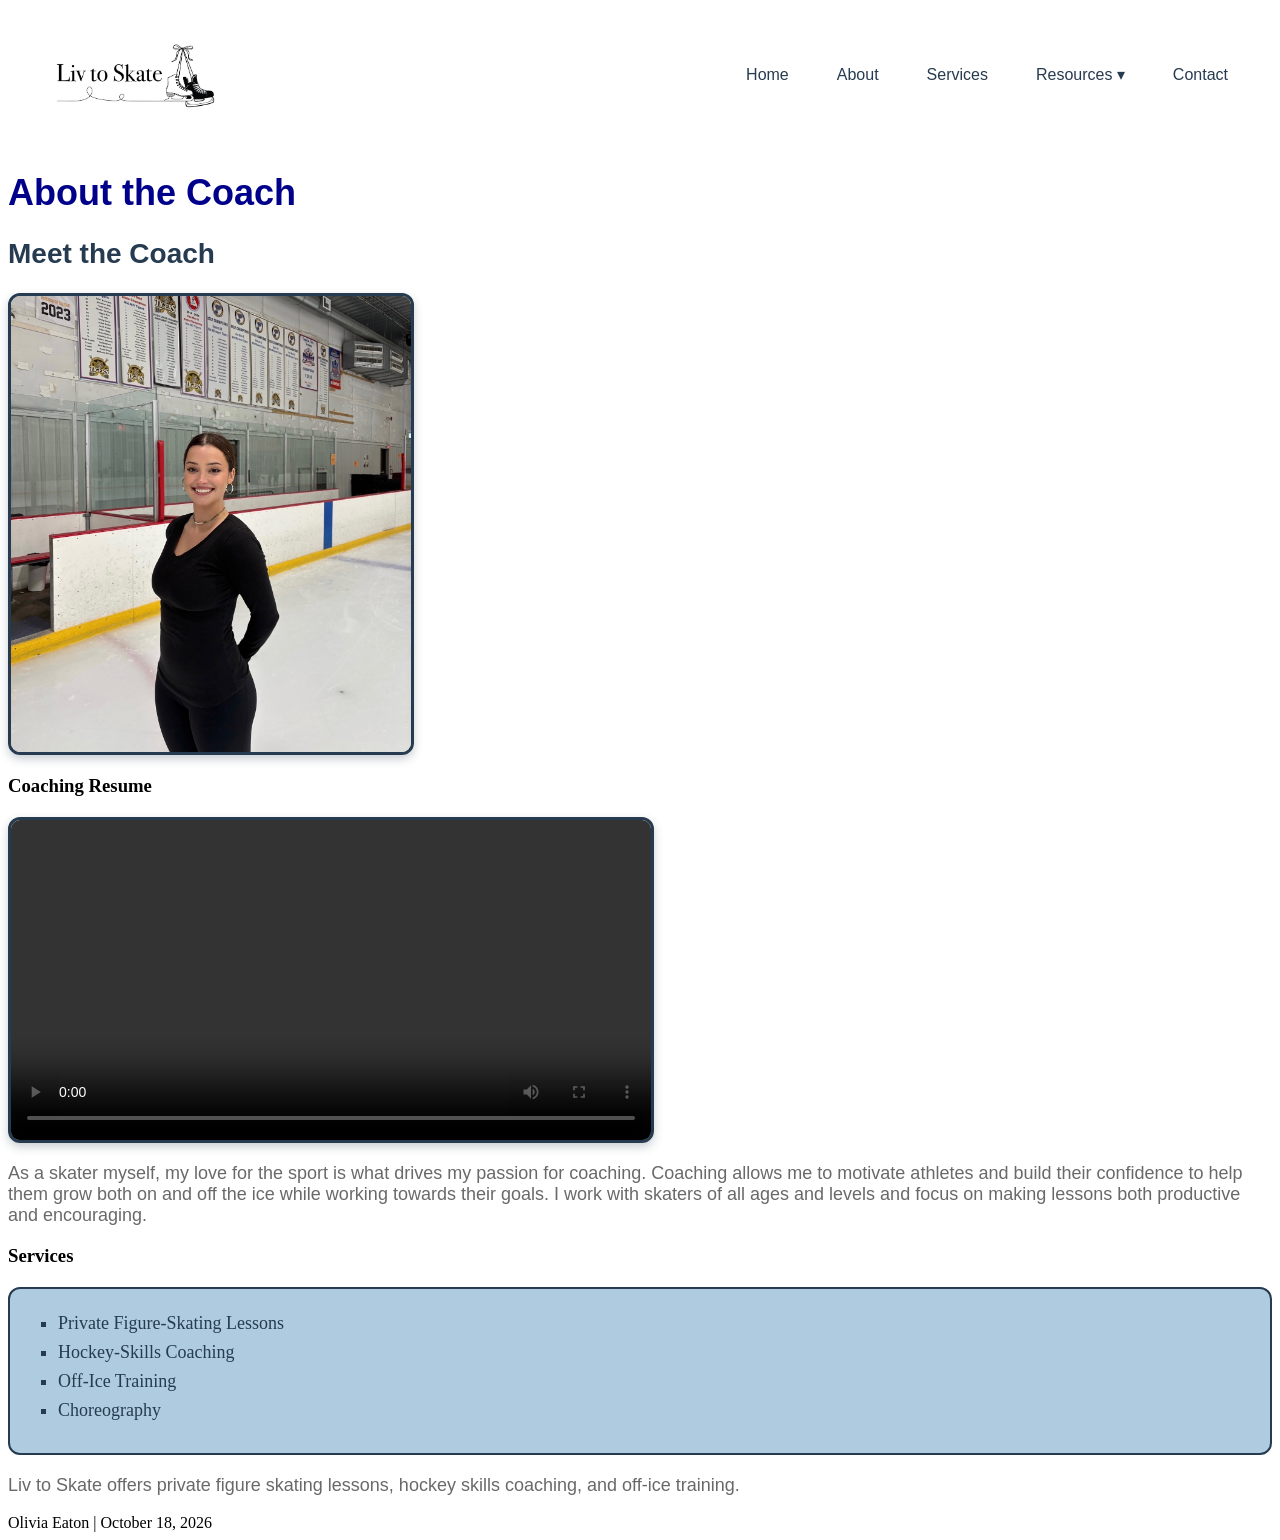
==== about.html @ 3128a519 "Update about.html Arrange About page media" ====
<!DOCTYPE html>
<html lang="en">
  <!--
    Name: Olivia Eaton
    File: about.html
    Date: 10/18/2026
    Course: Web Design And Development
    Description: About page for the Liv to Skate website
  -->
  <head>
    <meta charset="utf-8">
    <meta name="viewport" content="width=device-width, initial-scale=1.0">
    <title>Liv to Skate | About</title>
    <!-- Link to external CSS for styling -->
    <link rel="stylesheet" href="style.css">
    <link rel="stylesheet" href="nav.css">
  </head>
  <body>
    <!-- Header will contain the logo and navigation -->
    <header>
      <img src="logo.png" alt="Liv to Skate logo">
      <nav>
        <ul>
          <li><a href="index.html">Home</a></li>
          <li><a href="about.html">About</a></li>
          <li><a href="#">Services</a></li>
          <li class="dropdown">
            <a href="reflection.html">Resources ▾</a>
            <ul class="dropdown-menu">
              <li><a href="reflection.html#goals">Coaching Goals</a></li>
              <li><a href="reflection.html#experience">Experience</a></li>
              <li><a href="reflection.html#future">Future Goals</a></li>
            </ul>
          </li>
          <li><a href="#">Contact</a></li>
        </ul>
      </nav>
    </header>
    <!-- Main page content will go here -->
    <h1>About the Coach</h1>
  <h2>Meet the Coach</h2>
  <div class="about-media">
    <img class="coach-photo" src="media/olivia-coach-profile.jpg" alt="Olivia Eaton standing beside the ice rink at the Missouri Tigers ice arena">
    <div class="video-section">
      <h3>Coaching Resume</h3>
      <video class="resume-video" controls aria-label="Olivia Eaton coaching resume video">
        <source src="media/olivia-resume-video.mp4" type="video/mp4">
        Your browser does not support the video tag.
      </video>
    </div>
  </div>
  <p>As a skater myself, my love for the sport is what drives my passion for coaching. Coaching allows me to motivate athletes and build their confidence to help them grow both on and off the ice while working towards their goals. I work with skaters of all ages and levels and focus on making lessons both productive and encouraging.</p>
    <h3>Services</h3>
    <ul>
      <li>Private Figure-Skating Lessons</li>
      <li>Hockey-Skills Coaching</li>
      <li>Off-Ice Training</li>
      <li>Choreography</li>
    </ul>
    <p>Liv to Skate offers private figure skating lessons, hockey skills coaching, and off-ice training.</p>
    <!-- Footer contains the author and current date -->
    <footer>Olivia Eaton | October 18, 2026</footer>
  </body>
</html>
---- style.css ----
h1 {
  color: darkblue;
  font-size: 36px;
  font-family: "Trebuchet MS", Arial, sans-serif;
}

p {
  color: dimgray;
  font-size: 18px;
  font-family: Verdana, Geneva, sans-serif;
}
/* Hero Section */
.hero {
  background: linear-gradient(135deg, #FFFFFF, #AFCBDF);
  padding: 60px;
  text-align: center;
  border-radius: 16px;
}

.hero h1 {
  color: #263B50;
  font-size: 48px;
}

h2 {
  color: #263B50;
  font-size: 28px;
  font-family: "Trebuchet MS", Arial, sans-serif;
}

.hero p {
  color: #263B50;
  font-size: 20px;
}

.hero a {
  display: inline-block;
  background-color: #D4C7B8;
  color: #263B50;
  padding: 12px 24px;
  border-radius: 8px;
  text-decoration: none;
}

.hero a:hover {
  background-color: #263B50;
  color: #FFFFFF;
}

/* Services List */
ul {
  list-style-type: square;
  font-size: 18px;
  color: #263B50;
  background-color: #AFCBDF;
  padding: 24px 48px;
  margin: 20px 0;
  border: 2px solid #263B50;
  border-radius: 12px;
}

ul li {
  margin-bottom: 8px;
}

/* Reflection Page Box Model */
.reflection-box {
  background-color: #AFCBDF;
  padding: 24px;
  margin: 24px;
  border: 2px solid #263B50;
  border-radius: 12px;
}

/* Style the first letter of the first reflection paragraph */
.reflection-box p:first-of-type::first-letter {
  color: #263B50;
  font-size: 32px;
  font-weight: bold;
}

/* Indent the first line of every other reflection paragraph */
.reflection-box p:nth-of-type(odd) {
  text-indent: 2em;
}

/* Highlight the selected reflection section */
.reflection-box p:target,
.reflection-box #experience:target + p {
  background-color: #FFFFFF;
  outline: 3px solid #263B50;
  outline-offset: 4px;
  border-radius: 6px;
}

/* About Page Media */
.coach-photo {
  display: block;
  width: 100%;
  max-width: 400px;
  height: auto;
  margin: 20px 0;
  border: 3px solid #263B50;
  border-radius: 12px;
  box-shadow: 0 4px 10px rgba(38, 59, 80, 0.25);
}

.resume-video {
  display: block;
  width: 100%;
  max-width: 640px;
  height: auto;
  margin: 20px 0;
  border: 3px solid #263B50;
  border-radius: 12px;
  box-shadow: 0 4px 10px rgba(38, 59, 80, 0.25);
}
---- nav.css ----
header {
  display: flex;
  flex-wrap: wrap;
  align-items: center;
  justify-content: space-between;
  background-color: #FFFFFF;
  padding: 16px 32px;
}

nav ul {
  display: flex;
  flex-wrap: wrap;
  list-style-type: none;
  gap: 24px;
  margin: 0;
  padding: 0;
  background-color: transparent;
  border: none;
}

nav a {
  font-family: "Trebuchet MS", Arial, sans-serif;
  font-size: 16px;
  color: #263B50;
  text-decoration: none;
  padding: 10px 12px;
}

nav a:hover,
nav a:focus {
  background-color: #AFCBDF;
  border-radius: 6px;
}

header img {
  width: 180px;
  height: auto;
}

/* Two-Tier Dropdown Navigation */
nav .dropdown {
  position: relative;
}

nav .dropdown-menu {
  display: none;
  position: absolute;
  top: 100%;
  right: 0;
  min-width: 160px;
  background-color: #FFFFFF;
  padding: 8px 0;
  border: 1px solid #AFCBDF;
  border-radius: 6px;
  z-index: 10;
}

nav .dropdown:hover .dropdown-menu,
nav .dropdown:focus-within .dropdown-menu {
  display: block;
}

nav .dropdown-menu a {
  display: block;
  white-space: nowrap;
}
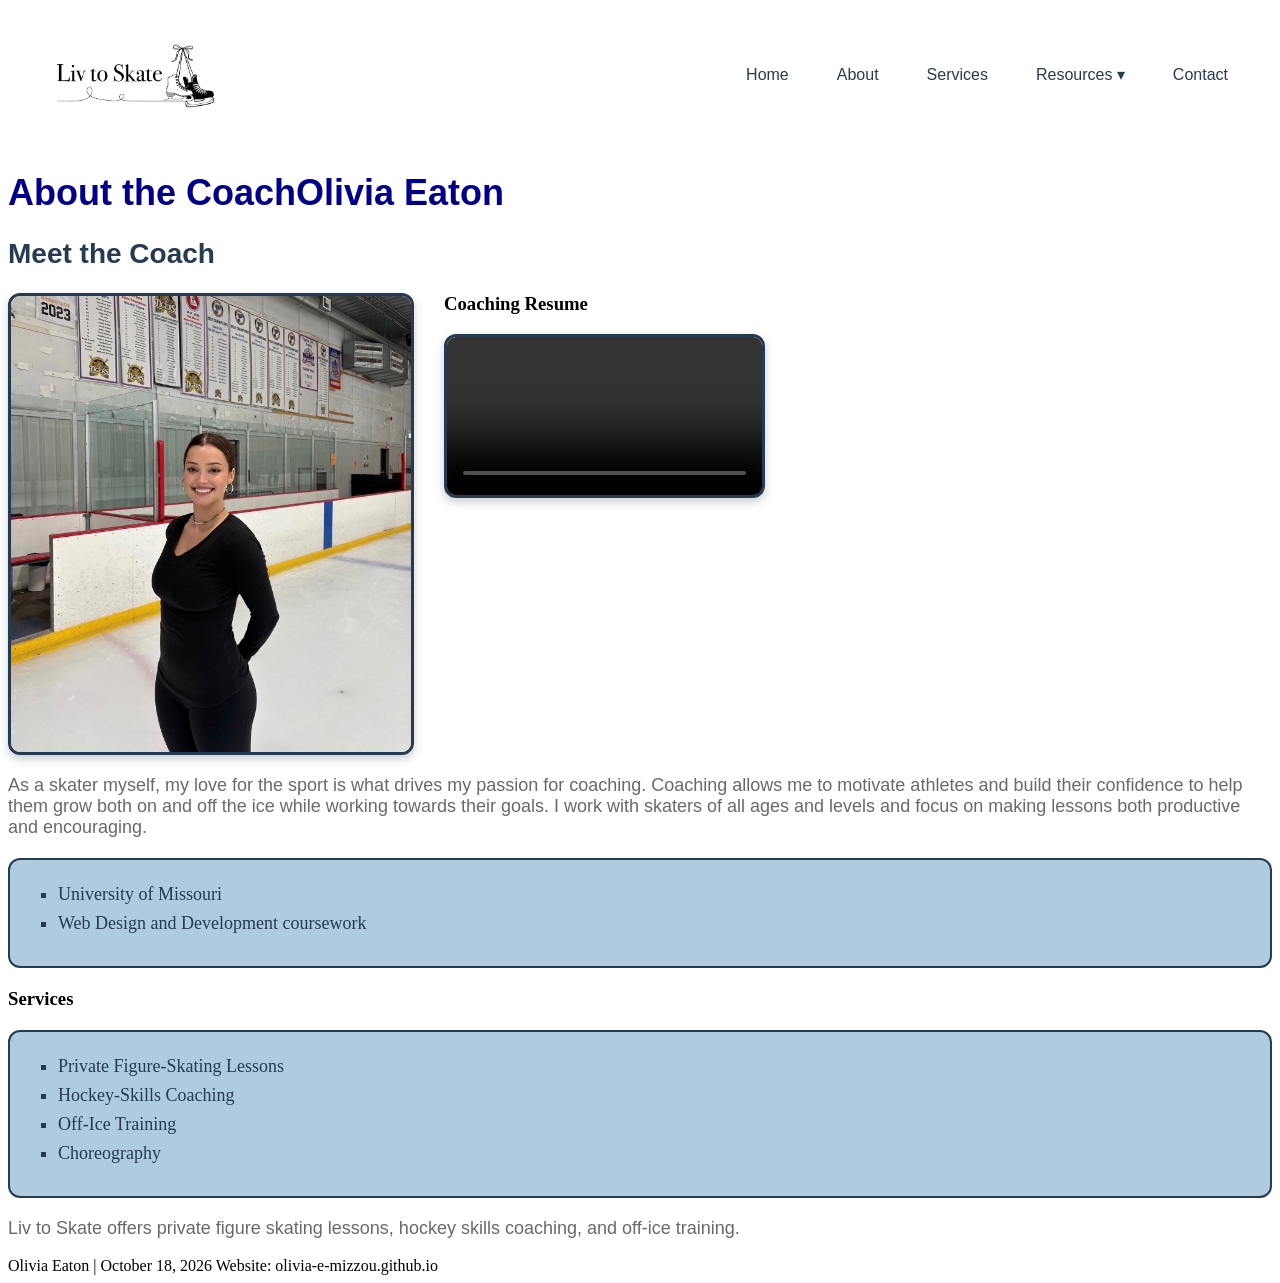
==== commit b05b9f84: "Update about.html Prepare About page content for printing" ====
--- a/about.html
+++ b/about.html
@@ -15,7 +15,7 @@
     <link rel="stylesheet" href="style.css">
     <link rel="stylesheet" href="nav.css">
   </head>
-  <body>
+  <body class="about-page">
     <!-- Header will contain the logo and navigation -->
     <header>
       <img src="logo.png" alt="Liv to Skate logo">
@@ -37,7 +37,7 @@
       </nav>
     </header>
     <!-- Main page content will go here -->
-    <h1>About the Coach</h1>
+    <h1><span class="screen-only">About the Coach</span><span class="print-only">Olivia Eaton</span></h1>
   <h2>Meet the Coach</h2>
   <div class="about-media">
     <img class="coach-photo" src="media/olivia-coach-profile.jpg" alt="Olivia Eaton standing beside the ice rink at the Missouri Tigers ice arena">
@@ -49,16 +49,23 @@
       </video>
     </div>
   </div>
-  <p>As a skater myself, my love for the sport is what drives my passion for coaching. Coaching allows me to motivate athletes and build their confidence to help them grow both on and off the ice while working towards their goals. I work with skaters of all ages and levels and focus on making lessons both productive and encouraging.</p>
-    <h3>Services</h3>
-    <ul>
+  <p class="personal-description">As a skater myself, my love for the sport is what drives my passion for coaching. Coaching allows me to motivate athletes and build their confidence to help them grow both on and off the ice while working towards their goals. I work with skaters of all ages and levels and focus on making lessons both productive and encouraging.</p>
+    <ul class="education-details print-only">
+      <li>University of Missouri</li>
+      <li>Web Design and Development coursework</li>
+    </ul>
+    <h3 class="services-heading">Services</h3>
+    <ul class="services-list">
       <li>Private Figure-Skating Lessons</li>
       <li>Hockey-Skills Coaching</li>
       <li>Off-Ice Training</li>
       <li>Choreography</li>
     </ul>
-    <p>Liv to Skate offers private figure skating lessons, hockey skills coaching, and off-ice training.</p>
+    <p class="services-description">Liv to Skate offers private figure skating lessons, hockey skills coaching, and off-ice training.</p>
     <!-- Footer contains the author and current date -->
-    <footer>Olivia Eaton | October 18, 2026</footer>
+    <footer>
+      <span class="screen-only">Olivia Eaton | October 18, 2026</span>
+      <span class="print-only">Website: olivia-e-mizzou.github.io</span>
+    </footer>
   </body>
 </html>
--- a/style.css
+++ b/style.css
@@ -94,23 +94,40 @@
 }
 
 /* About Page Media */
+.about-media {
+  display: flex;
+  align-items: flex-start;
+  gap: 30px;
+  flex-wrap: wrap;
+  margin: 20px 0;
+}
+
 .coach-photo {
   display: block;
   width: 100%;
   max-width: 400px;
   height: auto;
-  margin: 20px 0;
+  margin: 0;
   border: 3px solid #263B50;
   border-radius: 12px;
   box-shadow: 0 4px 10px rgba(38, 59, 80, 0.25);
 }
 
+.video-section {
+  flex: 0 1 315px;
+}
+
+.video-section h3 {
+  margin-top: 0;
+}
+
 .resume-video {
   display: block;
   width: 100%;
-  max-width: 640px;
+  max-width: 315px;
+  max-height: 420px;
   height: auto;
-  margin: 20px 0;
+  margin: 0;
   border: 3px solid #263B50;
   border-radius: 12px;
   box-shadow: 0 4px 10px rgba(38, 59, 80, 0.25);
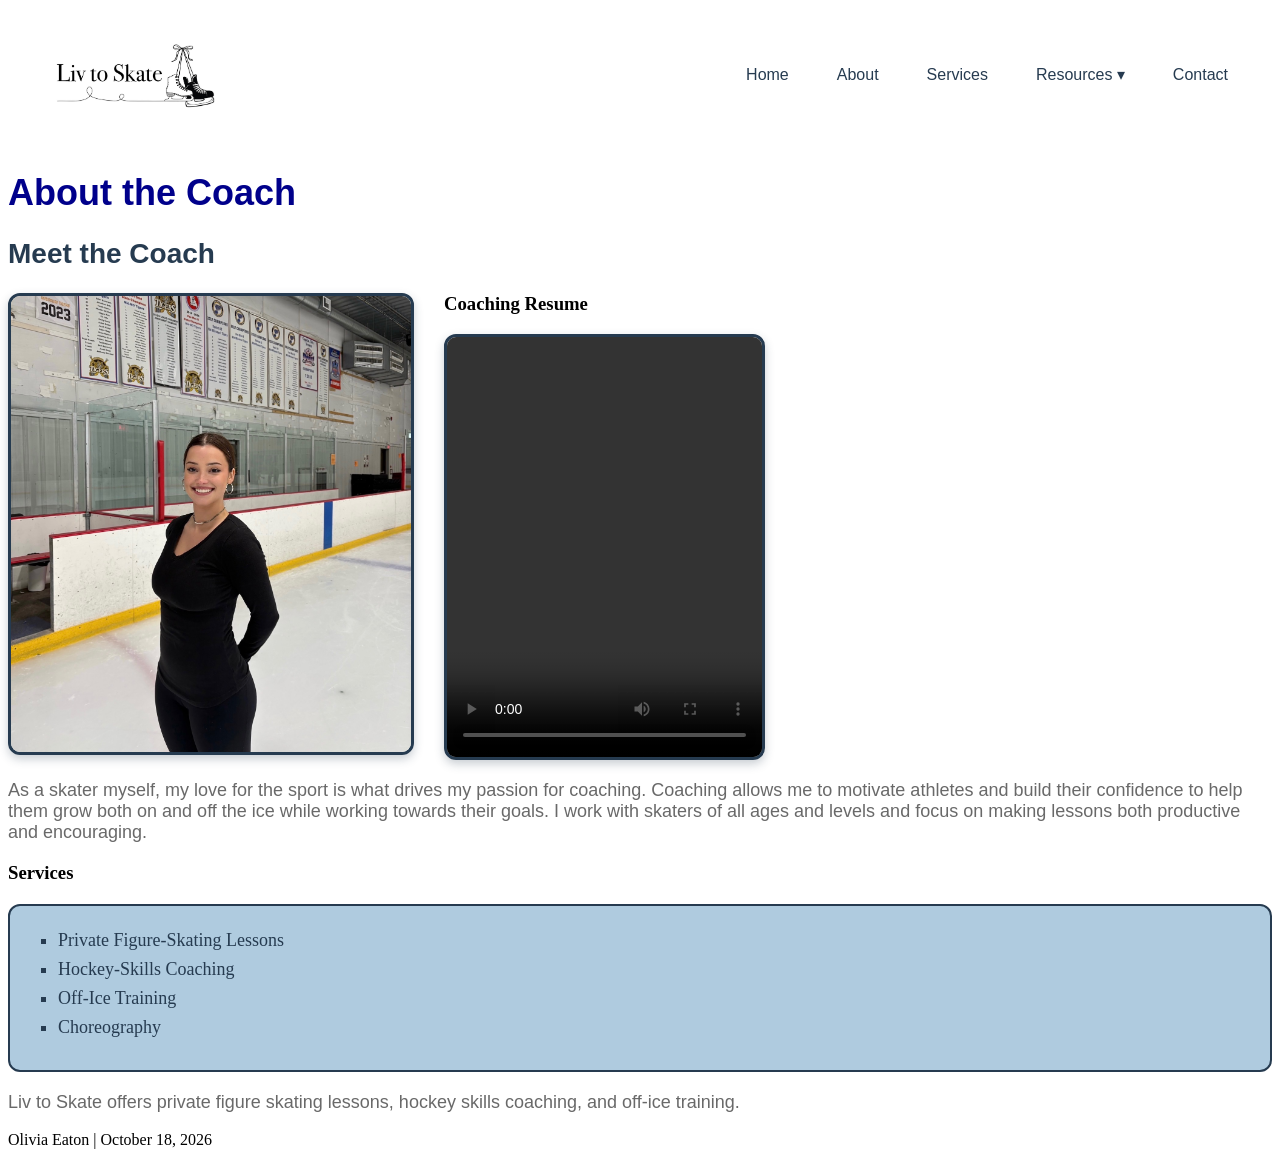
==== commit 6fc480af: "Update about.html Add printed contact information" ====
--- a/about.html
+++ b/about.html
@@ -65,6 +65,8 @@
     <!-- Footer contains the author and current date -->
     <footer>
       <span class="screen-only">Olivia Eaton | October 18, 2026</span>
+      <span class="print-only">Email: liv2skatee@gmail.com</span>
+      <span class="print-only">Phone: 314-347-5895</span>
       <span class="print-only">Website: olivia-e-mizzou.github.io</span>
     </footer>
   </body>
--- a/style.css
+++ b/style.css
@@ -125,10 +125,76 @@
   display: block;
   width: 100%;
   max-width: 315px;
-  max-height: 420px;
-  height: auto;
+  height: 420px;
+  object-fit: cover;
   margin: 0;
   border: 3px solid #263B50;
   border-radius: 12px;
   box-shadow: 0 4px 10px rgba(38, 59, 80, 0.25);
 }
+
+/* Hide print-only content on the regular webpage */
+.print-only {
+  display: none;
+}
+
+/* About Page Print Styles */
+@page {
+  margin: 1in;
+}
+
+@media print {
+  .about-page header,
+  .about-page h2,
+  .about-page .about-media,
+  .about-page .services-heading,
+  .about-page .services-list,
+  .about-page .services-description,
+  .about-page .screen-only {
+    display: none;
+  }
+
+  .about-page .print-only {
+    display: block;
+  }
+
+  .about-page,
+  .about-page h1,
+  .about-page p,
+  .about-page ul,
+  .about-page li,
+  .about-page footer {
+    color: #000000;
+    background: transparent;
+    border: none;
+    box-shadow: none;
+    font-family: Georgia, "Times New Roman", serif;
+  }
+
+  .about-page {
+    margin: 0;
+    padding: 0;
+  }
+
+  .about-page h1 {
+    font-size: 24pt;
+    margin: 0 0 12pt;
+  }
+
+  .about-page .personal-description {
+    font-size: 11pt;
+    line-height: 1.4;
+    margin: 0 0 12pt;
+  }
+
+  .about-page .education-details {
+    font-size: 11pt;
+    margin: 0 0 12pt;
+    padding-left: 20pt;
+  }
+
+  .about-page footer {
+    font-size: 10pt;
+    margin-top: 12pt;
+  }
+}
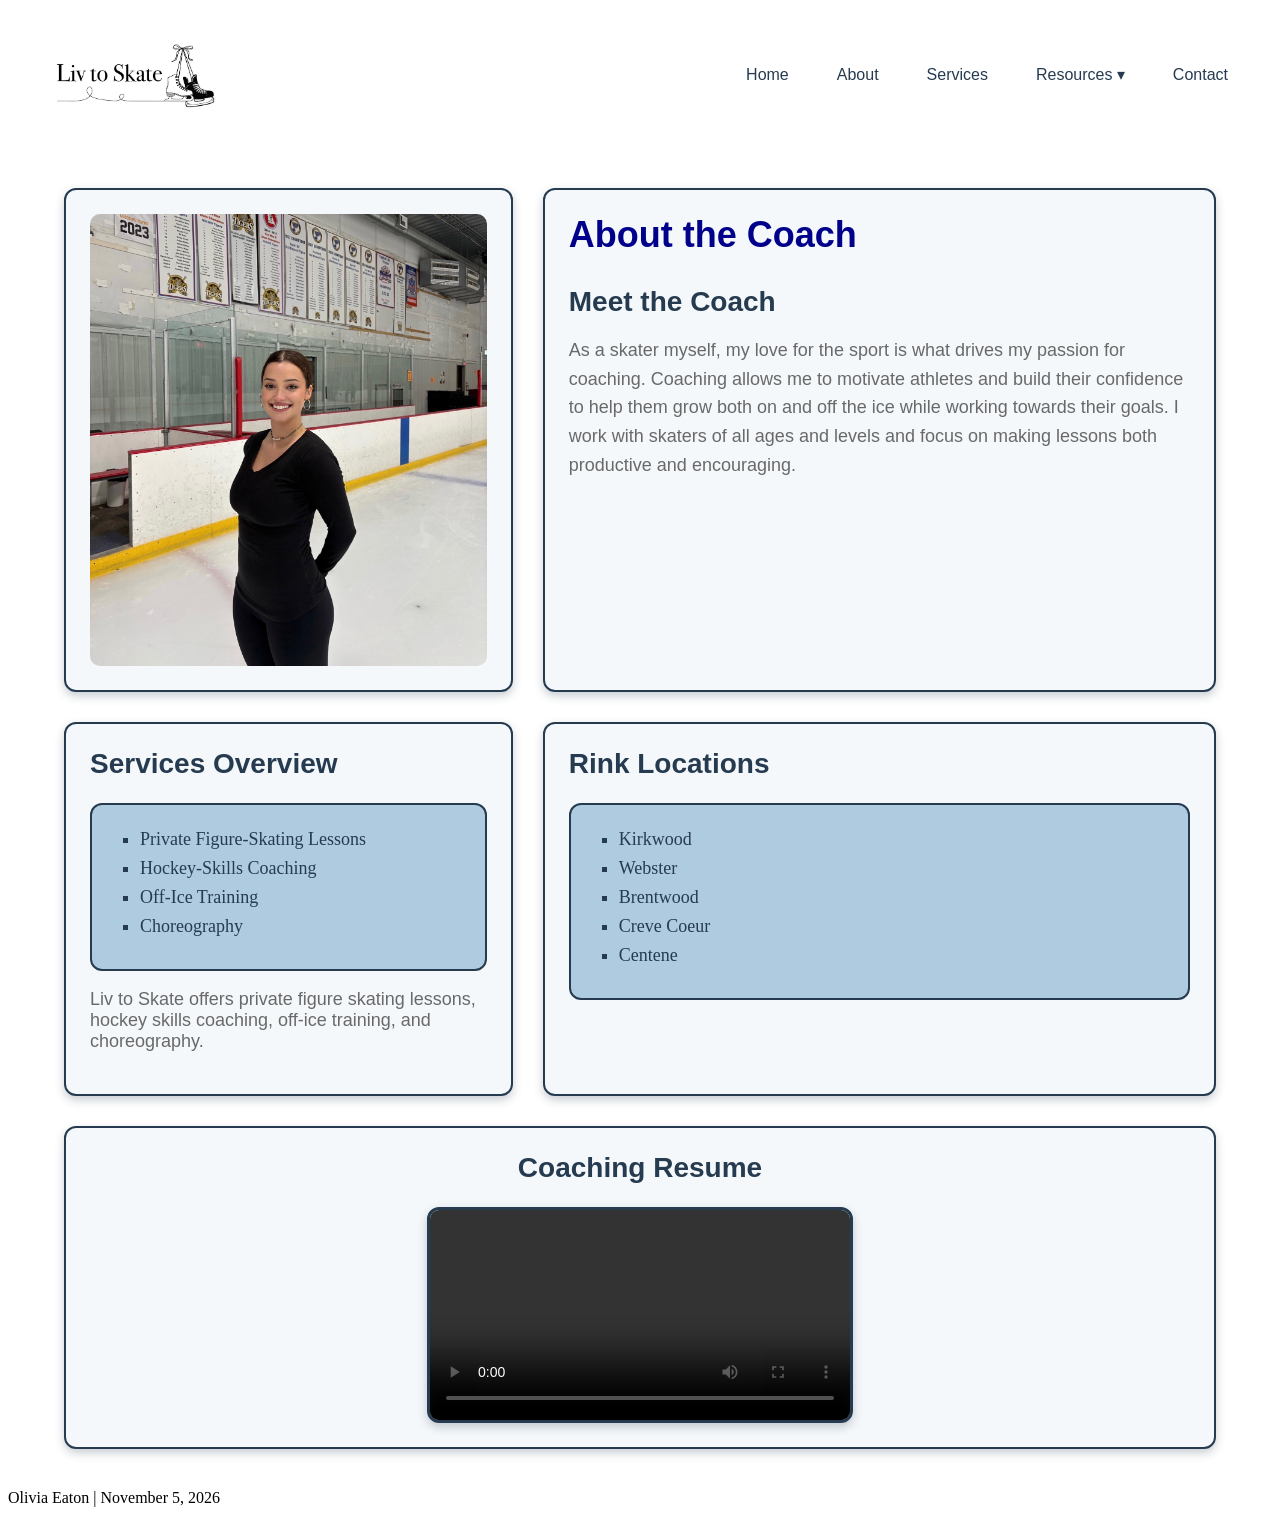
==== commit d8533564: "Update about.html Organize About page content for CSS Grid" ====
--- a/about.html
+++ b/about.html
@@ -3,7 +3,7 @@
   <!--
     Name: Olivia Eaton
     File: about.html
-    Date: 10/18/2026
+    Date: 11/5/2026
     Course: Web Design And Development
     Description: About page for the Liv to Skate website
   -->
@@ -32,39 +32,74 @@
               <li><a href="reflection.html#future">Future Goals</a></li>
             </ul>
           </li>
-          <li><a href="#">Contact</a></li>
+          <li><a href="contact.html">Contact</a></li>
         </ul>
       </nav>
     </header>
-    <!-- Main page content will go here -->
-    <h1><span class="screen-only">About the Coach</span><span class="print-only">Olivia Eaton</span></h1>
-  <h2>Meet the Coach</h2>
-  <div class="about-media">
+    <!-- Main About page content uses CSS Grid for its layout -->
+<main class="about-grid">
+  <!-- Coach photograph -->
+  <section class="about-photo-section">
     <img class="coach-photo" src="media/olivia-coach-profile.jpg" alt="Olivia Eaton standing beside the ice rink at the Missouri Tigers ice arena">
-    <div class="video-section">
-      <h3>Coaching Resume</h3>
-      <video class="resume-video" controls aria-label="Olivia Eaton coaching resume video">
-        <source src="media/olivia-resume-video.mp4" type="video/mp4">
-        Your browser does not support the video tag.
-      </video>
-    </div>
-  </div>
-  <p class="personal-description">As a skater myself, my love for the sport is what drives my passion for coaching. Coaching allows me to motivate athletes and build their confidence to help them grow both on and off the ice while working towards their goals. I work with skaters of all ages and levels and focus on making lessons both productive and encouraging.</p>
+  </section>
+
+  <!-- Coach biography -->
+  <section class="about-biography">
+    <h1>
+      <span class="screen-only">About the Coach</span>
+      <span class="print-only">Olivia Eaton</span>
+    </h1>
+
+    <h2>Meet the Coach</h2>
+
+    <p class="personal-description">As a skater myself, my love for the sport is what drives my passion for coaching. Coaching allows me to motivate athletes and build their confidence to help them grow both on and off the ice while working towards their goals. I work with skaters of all ages and levels and focus on making lessons both productive and encouraging.</p>
+
     <ul class="education-details print-only">
       <li>University of Missouri</li>
       <li>Web Design and Development coursework</li>
     </ul>
-    <h3 class="services-heading">Services</h3>
+  </section>
+
+  <!-- Services overview -->
+  <section class="services-section">
+    <h2 class="services-heading">Services Overview</h2>
+
     <ul class="services-list">
       <li>Private Figure-Skating Lessons</li>
       <li>Hockey-Skills Coaching</li>
       <li>Off-Ice Training</li>
       <li>Choreography</li>
     </ul>
-    <p class="services-description">Liv to Skate offers private figure skating lessons, hockey skills coaching, and off-ice training.</p>
+
+    <p class="services-description">Liv to Skate offers private figure skating lessons, hockey skills coaching, off-ice training, and choreography.</p>
+  </section>
+
+  <!-- Rink locations from the original wireframe -->
+  <section class="locations-section">
+    <h2>Rink Locations</h2>
+
+    <ul class="locations-list">
+      <li>Kirkwood</li>
+      <li>Webster</li>
+      <li>Brentwood</li>
+      <li>Creve Coeur</li>
+      <li>Centene</li>
+    </ul>
+  </section>
+
+  <!-- Coaching introduction video -->
+  <section class="video-section">
+    <h2>Coaching Resume</h2>
+
+    <video class="resume-video" controls aria-label="Olivia Eaton coaching resume video">
+      <source src="media/olivia-resume-video.mp4" type="video/mp4">
+      Your browser does not support the video tag.
+    </video>
+  </section>
+</main>
     <!-- Footer contains the author and current date -->
     <footer>
-      <span class="screen-only">Olivia Eaton | October 18, 2026</span>
+      <span class="screen-only">Olivia Eaton | November 5, 2026</span>
       <span class="print-only">Email: liv2skatee@gmail.com</span>
       <span class="print-only">Phone: 314-347-5895</span>
       <span class="print-only">Website: olivia-e-mizzou.github.io</span>
--- a/style.css
+++ b/style.css
@@ -93,44 +93,162 @@
   border-radius: 6px;
 }
 
-/* About Page Media */
-.about-media {
-  display: flex;
-  align-items: flex-start;
+/* About Page CSS Grid Layout */
+.about-grid {
+  display: grid;
+  grid-template-columns: minmax(260px, 0.8fr) minmax(0, 1.2fr);
+  grid-template-areas:
+    "photo biography"
+    "services locations"
+    "video video";
   gap: 30px;
-  flex-wrap: wrap;
-  margin: 20px 0;
+  width: 100%;
+  max-width: 1200px;
+  margin: 40px auto;
+  padding: 0 24px;
+  box-sizing: border-box;
+}
+
+/* Shared appearance for the About page sections */
+.about-grid > section {
+  background-color: #F4F8FB;
+  padding: 24px;
+  border: 2px solid #263B50;
+  border-radius: 12px;
+  box-shadow: 0 4px 10px rgba(38, 59, 80, 0.25);
+  box-sizing: border-box;
+}
+
+/* Coach photograph area */
+.about-photo-section {
+  grid-area: photo;
+  padding: 0;
+  overflow: hidden;
 }
 
 .coach-photo {
   display: block;
   width: 100%;
-  max-width: 400px;
+  max-width: none;
+  height: 100%;
+  min-height: 420px;
+  object-fit: cover;
+  object-position: center;
+  margin: 0;
+  border: none;
+  border-radius: 10px;
+  box-shadow: none;
+}
+
+/* Coach biography area */
+.about-biography {
+  grid-area: biography;
+}
+
+.about-biography h1 {
+  margin-top: 0;
+}
+
+.about-biography h2 {
+  margin-bottom: 16px;
+}
+
+.personal-description {
+  line-height: 1.6;
+  margin-bottom: 0;
+}
+
+/* Services area */
+.services-section {
+  grid-area: services;
+}
+
+.services-section h2 {
+  margin-top: 0;
+}
+
+/* Rink locations area */
+.locations-section {
+  grid-area: locations;
+}
+
+.locations-section h2 {
+  margin-top: 0;
+}
+
+/* Lists used inside the About page Grid */
+.about-grid .services-list,
+.about-grid .locations-list {
+  margin: 16px 0;
+}
+
+/* Coaching video area */
+.video-section {
+  grid-area: video;
+  text-align: center;
+}
+
+.video-section h2 {
+  margin-top: 0;
+}
+
+.resume-video {
+  display: block;
+  width: 100%;
+  max-width: 420px;
   height: auto;
-  margin: 0;
+  margin: 0 auto;
   border: 3px solid #263B50;
   border-radius: 12px;
   box-shadow: 0 4px 10px rgba(38, 59, 80, 0.25);
 }
 
-.video-section {
-  flex: 0 1 315px;
-}
-
-.video-section h3 {
-  margin-top: 0;
-}
-
-.resume-video {
-  display: block;
-  width: 100%;
-  max-width: 315px;
-  height: 420px;
-  object-fit: cover;
-  margin: 0;
-  border: 3px solid #263B50;
-  border-radius: 12px;
-  box-shadow: 0 4px 10px rgba(38, 59, 80, 0.25);
+/* About Page Tablet Layout */
+@media screen and (max-width: 900px) {
+  .about-grid {
+    grid-template-columns: 1fr 1fr;
+    grid-template-areas:
+      "photo biography"
+      "services services"
+      "locations video";
+    gap: 20px;
+  }
+
+  .coach-photo {
+    min-height: 360px;
+  }
+
+  .resume-video {
+    max-width: 100%;
+  }
+}
+
+/* About Page Mobile Layout */
+@media screen and (max-width: 650px) {
+  .about-grid {
+    grid-template-columns: 1fr;
+    grid-template-areas:
+      "photo"
+      "biography"
+      "services"
+      "locations"
+      "video";
+    margin: 24px auto;
+    padding: 0 15px;
+  }
+
+  .about-grid > section {
+    padding: 20px;
+  }
+
+  .about-photo-section {
+    padding: 0;
+  }
+
+  .coach-photo {
+    height: auto;
+    min-height: 0;
+  }
 }
 
 /* Hide print-only content on the regular webpage */
@@ -146,16 +264,33 @@
 @media print {
   .about-page header,
   .about-page h2,
-  .about-page .about-media,
-  .about-page .services-heading,
-  .about-page .services-list,
-  .about-page .services-description,
+  .about-page .about-photo-section,
+  .about-page .services-section,
+  .about-page .locations-section,
+  .about-page .video-section,
   .about-page .screen-only {
     display: none;
   }
 
   .about-page .print-only {
     display: block;
+  }
+
+  .about-page .about-grid {
+    display: block;
+    width: 100%;
+    max-width: none;
+    margin: 0;
+    padding: 0;
+  }
+
+  .about-page .about-biography {
+    display: block;
+    padding: 0;
+    border: none;
+    border-radius: 0;
+    box-shadow: none;
+    background: transparent;
   }
 
   .about-page,
@@ -198,3 +333,164 @@
     margin-top: 12pt;
   }
 }
+
+/* Template Page Footer */
+.template-page footer {
+  background-image:
+    linear-gradient(rgba(255, 255, 255, 0.65), rgba(175, 203, 223, 0.65)),
+    url("media/footer-background.png");
+  background-size: cover;
+  background-position: center;
+  background-repeat: no-repeat;
+  color: #263B50;
+  padding: 24px;
+  margin-top: 40px;
+  border-top: 3px solid #263B50;
+  font-family: Verdana, Geneva, sans-serif;
+}
+
+.template-page footer p {
+  color: #263B50;
+  margin: 8px 0;
+}
+
+.template-page .contact-item {
+  display: flex;
+  align-items: center;
+  gap: 10px;
+}
+
+.template-page .contact-icon {
+  width: 28px;
+  height: 28px;
+  object-fit: contain;
+}
+
+/* Contact Page Form Styles */
+.contact-content {
+  width: 100%;
+  max-width: 760px;
+  margin: 40px auto;
+  padding: 0 24px;
+  box-sizing: border-box;
+}
+
+.contact-content > p {
+  color: #263B50;
+  line-height: 1.6;
+  margin-bottom: 24px;
+}
+
+.contact-form {
+  background-color: #F4F8FB;
+  padding: 30px;
+  border: 2px solid #263B50;
+  border-radius: 12px;
+  box-shadow: 0 4px 10px rgba(38, 59, 80, 0.25);
+}
+
+.form-group {
+  margin-bottom: 20px;
+}
+
+.form-group label {
+  display: block;
+  color: #263B50;
+  font-family: Verdana, Geneva, sans-serif;
+  font-size: 16px;
+  font-weight: bold;
+  margin-bottom: 8px;
+}
+
+.contact-form input,
+.contact-form select,
+.contact-form textarea {
+  display: block;
+  width: 100%;
+  padding: 12px;
+  border: 2px solid #AFCBDF;
+  border-radius: 8px;
+  box-sizing: border-box;
+  background-color: #FFFFFF;
+  color: #263B50;
+  font-family: Verdana, Geneva, sans-serif;
+  font-size: 16px;
+}
+
+.contact-form textarea {
+  resize: vertical;
+}
+
+.contact-form input:focus,
+.contact-form select:focus,
+.contact-form textarea:focus {
+  border-color: #263B50;
+  outline: 2px solid #D4C7B8;
+  outline-offset: 2px;
+}
+
+.contact-form button {
+  width: 100%;
+  background-color: #263B50;
+  color: #FFFFFF;
+  padding: 12px 24px;
+  border: 2px solid #263B50;
+  border-radius: 8px;
+  font-family: Verdana, Geneva, sans-serif;
+  font-size: 18px;
+  font-weight: bold;
+  cursor: pointer;
+}
+
+.contact-form button:hover {
+  background-color: #D4C7B8;
+  color: #263B50;
+}
+
+/* Contact Page Footer Styles */
+.contact-page footer {
+  background-image:
+    linear-gradient(rgba(255, 255, 255, 0.65), rgba(175, 203, 223, 0.65)),
+    url("media/footer-background.png");
+  background-size: cover;
+  background-position: center;
+  background-repeat: no-repeat;
+  color: #263B50;
+  padding: 24px;
+  margin-top: 40px;
+  border-top: 3px solid #263B50;
+  font-family: Verdana, Geneva, sans-serif;
+}
+
+.contact-page footer p {
+  color: #263B50;
+  margin: 8px 0;
+}
+
+.contact-page .contact-item {
+  display: flex;
+  align-items: center;
+  gap: 10px;
+}
+
+.contact-page .contact-icon {
+  width: 28px;
+  height: 28px;
+  object-fit: contain;
+}
+
+/* Contact Page Mobile Styles */
+@media screen and (max-width: 600px) {
+  .contact-content {
+    margin: 24px auto;
+    padding: 0 15px;
+  }
+
+  .contact-form {
+    padding: 20px;
+  }
+
+  .contact-page footer {
+    padding: 18px;
+  }
+}
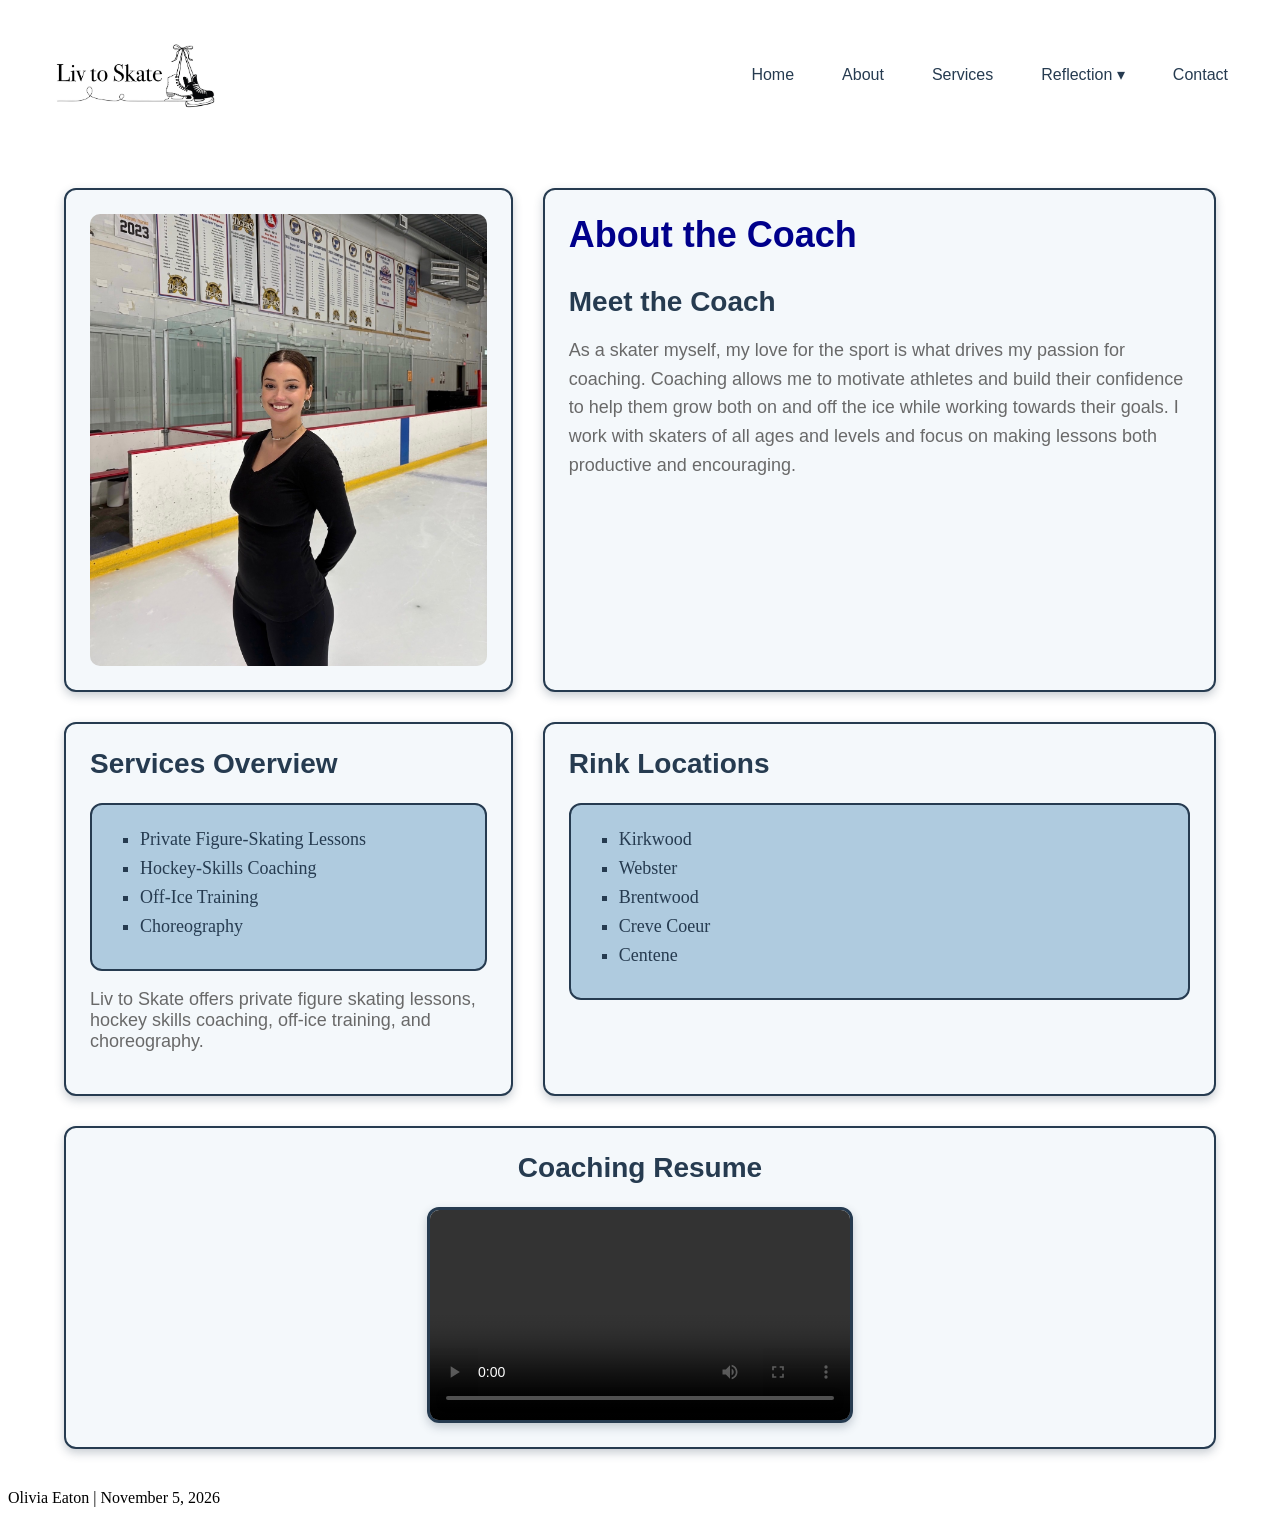
==== commit 0a494e5e: "Update about.html Rename Resources navigation link to Reflection" ====
--- a/about.html
+++ b/about.html
@@ -25,7 +25,7 @@
           <li><a href="about.html">About</a></li>
           <li><a href="#">Services</a></li>
           <li class="dropdown">
-            <a href="reflection.html">Resources ▾</a>
+            <a href="reflection.html">Reflection ▾</a>
             <ul class="dropdown-menu">
               <li><a href="reflection.html#goals">Coaching Goals</a></li>
               <li><a href="reflection.html#experience">Experience</a></li>
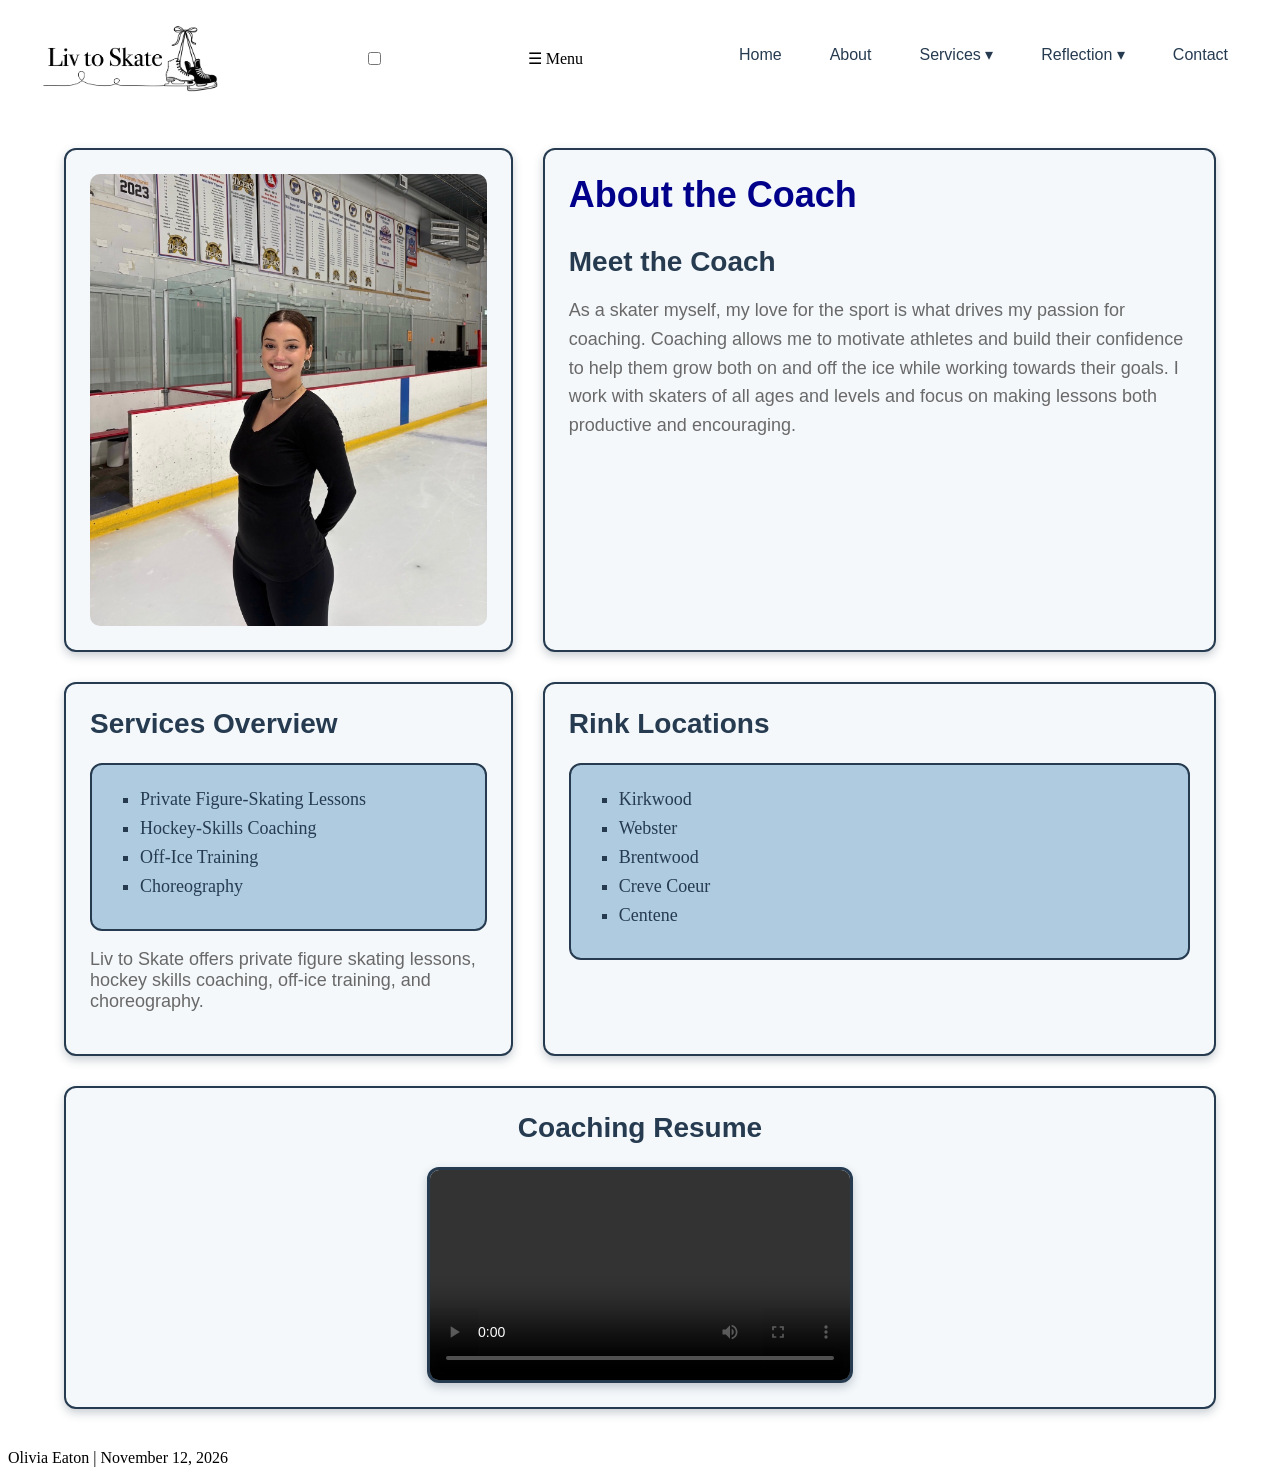
==== commit 6fe5674d: "Update about.html Add the transparent logo, mobile menu control, and Services anchor links" ====
--- a/about.html
+++ b/about.html
@@ -3,7 +3,7 @@
   <!--
     Name: Olivia Eaton
     File: about.html
-    Date: 11/5/2026
+    Date: 11/12/2026
     Course: Web Design And Development
     Description: About page for the Liv to Skate website
   -->
@@ -18,12 +18,30 @@
   <body class="about-page">
     <!-- Header will contain the logo and navigation -->
     <header>
-      <img src="logo.png" alt="Liv to Skate logo">
+      <img src="logo-transparent.png" alt="Liv to Skate logo">
+
+      <!-- Mobile navigation control -->
+      <input type="checkbox" id="menu-toggle" class="menu-toggle">
+      <label for="menu-toggle" class="menu-button">
+        <span aria-hidden="true">☰</span>
+        <span>Menu</span>
+      </label>
+
       <nav>
         <ul>
           <li><a href="index.html">Home</a></li>
           <li><a href="about.html">About</a></li>
-          <li><a href="#">Services</a></li>
+
+          <li class="dropdown">
+            <a href="project.html">Services ▾</a>
+            <ul class="dropdown-menu">
+              <li><a href="project.html#figure-skating">Figure Skating</a></li>
+              <li><a href="project.html#hockey-skills">Hockey Skills</a></li>
+              <li><a href="project.html#off-ice-training">Off-Ice Training</a></li>
+              <li><a href="project.html#choreography">Choreography</a></li>
+            </ul>
+          </li>
+
           <li class="dropdown">
             <a href="reflection.html">Reflection ▾</a>
             <ul class="dropdown-menu">
@@ -32,10 +50,11 @@
               <li><a href="reflection.html#future">Future Goals</a></li>
             </ul>
           </li>
-          <li><a href="contact.html">Contact</a></li>
-        </ul>
-      </nav>
-    </header>
+
+        <li><a href="contact.html">Contact</a></li>
+      </ul>
+    </nav>
+  </header>
     <!-- Main About page content uses CSS Grid for its layout -->
 <main class="about-grid">
   <!-- Coach photograph -->
@@ -99,7 +118,7 @@
 </main>
     <!-- Footer contains the author and current date -->
     <footer>
-      <span class="screen-only">Olivia Eaton | November 5, 2026</span>
+      <span class="screen-only">Olivia Eaton | November 12, 2026</span>
       <span class="print-only">Email: liv2skatee@gmail.com</span>
       <span class="print-only">Phone: 314-347-5895</span>
       <span class="print-only">Website: olivia-e-mizzou.github.io</span>
--- a/style.css
+++ b/style.css
@@ -494,3 +494,146 @@
     padding: 18px;
   }
 }
+
+/* Services Project Page Grid Layout */
+.services-content {
+  width: 100%;
+  max-width: 1100px;
+  margin: 40px auto;
+  padding: 0 24px;
+  box-sizing: border-box;
+}
+
+.services-introduction {
+  text-align: center;
+  margin-bottom: 30px;
+}
+
+.services-introduction h1 {
+  margin-bottom: 12px;
+}
+
+.services-introduction p {
+  max-width: 800px;
+  margin: 0 auto;
+  color: #263B50;
+  line-height: 1.6;
+}
+
+/* Two-column service layout for larger screens */
+.services-grid {
+  display: grid;
+  grid-template-columns: repeat(2, minmax(0, 1fr));
+  gap: 24px;
+}
+
+.service-card {
+  background-color: #F4F8FB;
+  padding: 24px;
+  border: 2px solid #263B50;
+  border-radius: 12px;
+  box-shadow: 0 4px 10px rgba(38, 59, 80, 0.25);
+  box-sizing: border-box;
+  scroll-margin-top: 20px;
+}
+
+.service-card h2 {
+  margin-top: 0;
+  margin-bottom: 12px;
+}
+
+.service-card p {
+  line-height: 1.6;
+}
+
+.service-artifact {
+  margin-top: 20px;
+}
+
+.service-artifact h3 {
+  color: #263B50;
+  font-family: "Trebuchet MS", Arial, sans-serif;
+  font-size: 20px;
+  margin-bottom: 10px;
+}
+
+.service-artifact ul {
+  margin: 0;
+  padding: 18px 18px 18px 42px;
+}
+
+/* Highlight a service reached through an anchor link */
+.service-card:target {
+  outline: 4px solid #AFCBDF;
+  outline-offset: 4px;
+}
+
+/* Services Project Page Footer */
+.project-page footer {
+  background-image:
+    linear-gradient(rgba(255, 255, 255, 0.65), rgba(175, 203, 223, 0.65)),
+    url("media/footer-background.png");
+  background-size: cover;
+  background-position: center;
+  background-repeat: no-repeat;
+  color: #263B50;
+  padding: 24px;
+  margin-top: 40px;
+  border-top: 3px solid #263B50;
+  font-family: Verdana, Geneva, sans-serif;
+}
+
+.project-page footer p {
+  color: #263B50;
+  margin: 8px 0;
+}
+
+.project-page .contact-item {
+  display: flex;
+  align-items: center;
+  gap: 10px;
+}
+
+.project-page .contact-icon {
+  width: 28px;
+  height: 28px;
+  object-fit: contain;
+}
+
+/* Services Project Page Mobile Layout */
+@media screen and (max-width: 600px) {
+  .services-content {
+    margin: 24px auto;
+    padding: 0 15px;
+  }
+
+  .services-introduction h1 {
+    font-size: 32px;
+  }
+
+  .services-introduction p {
+    font-size: 16px;
+  }
+
+  .services-grid {
+    grid-template-columns: 1fr;
+    gap: 18px;
+  }
+
+  .service-card {
+    padding: 20px;
+  }
+
+  .service-card h2 {
+    font-size: 24px;
+  }
+
+  .service-card p,
+  .service-artifact ul {
+    font-size: 16px;
+  }
+
+  .project-page footer {
+    padding: 18px;
+  }
+}
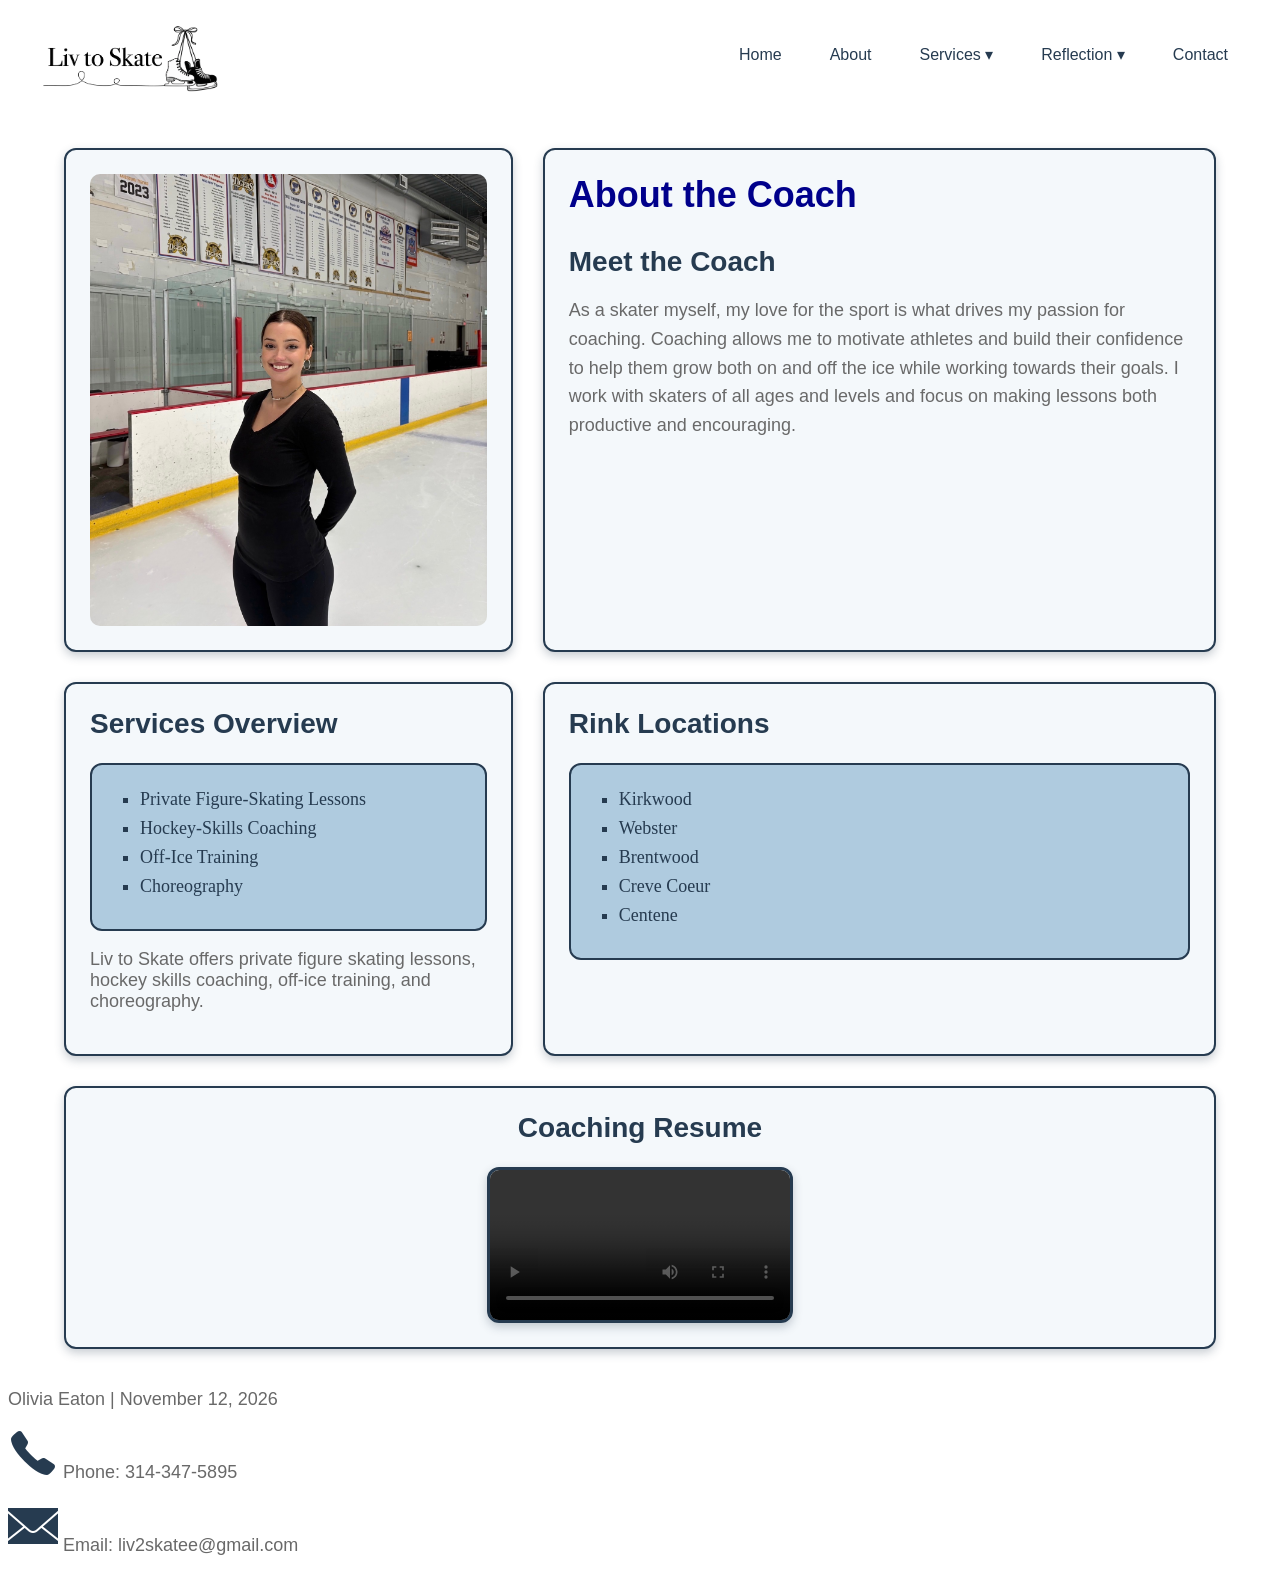
==== commit 5bcba52f: "Update about.html Add phone and email icons to the About page footer" ====
--- a/about.html
+++ b/about.html
@@ -51,74 +51,83 @@
             </ul>
           </li>
 
-        <li><a href="contact.html">Contact</a></li>
-      </ul>
-    </nav>
-  </header>
+          <li><a href="contact.html">Contact</a></li>
+        </ul>
+      </nav>
+    </header>
     <!-- Main About page content uses CSS Grid for its layout -->
-<main class="about-grid">
-  <!-- Coach photograph -->
-  <section class="about-photo-section">
-    <img class="coach-photo" src="media/olivia-coach-profile.jpg" alt="Olivia Eaton standing beside the ice rink at the Missouri Tigers ice arena">
-  </section>
-
-  <!-- Coach biography -->
-  <section class="about-biography">
-    <h1>
-      <span class="screen-only">About the Coach</span>
-      <span class="print-only">Olivia Eaton</span>
-    </h1>
-
-    <h2>Meet the Coach</h2>
-
-    <p class="personal-description">As a skater myself, my love for the sport is what drives my passion for coaching. Coaching allows me to motivate athletes and build their confidence to help them grow both on and off the ice while working towards their goals. I work with skaters of all ages and levels and focus on making lessons both productive and encouraging.</p>
-
-    <ul class="education-details print-only">
-      <li>University of Missouri</li>
-      <li>Web Design and Development coursework</li>
-    </ul>
-  </section>
-
-  <!-- Services overview -->
-  <section class="services-section">
-    <h2 class="services-heading">Services Overview</h2>
-
-    <ul class="services-list">
-      <li>Private Figure-Skating Lessons</li>
-      <li>Hockey-Skills Coaching</li>
-      <li>Off-Ice Training</li>
-      <li>Choreography</li>
-    </ul>
-
-    <p class="services-description">Liv to Skate offers private figure skating lessons, hockey skills coaching, off-ice training, and choreography.</p>
-  </section>
-
-  <!-- Rink locations from the original wireframe -->
-  <section class="locations-section">
-    <h2>Rink Locations</h2>
-
-    <ul class="locations-list">
-      <li>Kirkwood</li>
-      <li>Webster</li>
-      <li>Brentwood</li>
-      <li>Creve Coeur</li>
-      <li>Centene</li>
-    </ul>
-  </section>
-
-  <!-- Coaching introduction video -->
-  <section class="video-section">
-    <h2>Coaching Resume</h2>
-
-    <video class="resume-video" controls aria-label="Olivia Eaton coaching resume video">
-      <source src="media/olivia-resume-video.mp4" type="video/mp4">
-      Your browser does not support the video tag.
-    </video>
-  </section>
-</main>
+    <main class="about-grid">
+      <!-- Coach photograph -->
+      <section class="about-photo-section">
+        <img class="coach-photo" src="media/olivia-coach-profile.jpg" alt="Olivia Eaton standing beside the ice rink at the Missouri Tigers ice arena">
+      </section>
+    
+      <!-- Coach biography -->
+      <section class="about-biography">
+        <h1>
+          <span class="screen-only">About the Coach</span>
+          <span class="print-only">Olivia Eaton</span>
+        </h1>
+    
+        <h2>Meet the Coach</h2>
+    
+        <p class="personal-description">As a skater myself, my love for the sport is what drives my passion for coaching. Coaching allows me to motivate athletes and build their confidence to help them grow both on and off the ice while working towards their goals. I work with skaters of all ages and levels and focus on making lessons both productive and encouraging.</p>
+    
+        <ul class="education-details print-only">
+          <li>University of Missouri</li>
+          <li>Web Design and Development coursework</li>
+        </ul>
+      </section>
+    
+      <!-- Services overview -->
+      <section class="services-section">
+        <h2 class="services-heading">Services Overview</h2>
+    
+        <ul class="services-list">
+          <li>Private Figure-Skating Lessons</li>
+          <li>Hockey-Skills Coaching</li>
+          <li>Off-Ice Training</li>
+          <li>Choreography</li>
+        </ul>
+    
+        <p class="services-description">Liv to Skate offers private figure skating lessons, hockey skills coaching, off-ice training, and choreography.</p>
+      </section>
+    
+      <!-- Rink locations from the original wireframe -->
+      <section class="locations-section">
+        <h2>Rink Locations</h2>
+    
+        <ul class="locations-list">
+          <li>Kirkwood</li>
+          <li>Webster</li>
+          <li>Brentwood</li>
+          <li>Creve Coeur</li>
+          <li>Centene</li>
+        </ul>
+      </section>
+    
+      <!-- Coaching introduction video -->
+      <section class="video-section">
+        <h2>Coaching Resume</h2>
+    
+        <video class="resume-video" controls aria-label="Olivia Eaton coaching resume video">
+          <source src="media/olivia-resume-video.mp4" type="video/mp4">
+          Your browser does not support the video tag.
+        </video>
+      </section>
+    </main>
     <!-- Footer contains the author and current date -->
     <footer>
-      <span class="screen-only">Olivia Eaton | November 12, 2026</span>
+      <p class="screen-only">Olivia Eaton | November 12, 2026</p>
+      <p class="contact-item screen-only">
+        <img class="contact-icon" src="phone-icon.png" alt="Phone icon">
+        Phone: 314-347-5895
+      </p>
+      <p class="contact-item screen-only">
+        <img class="contact-icon" src="email-icon.png" alt="Email icon">
+        Email: liv2skatee@gmail.com
+      </p>
+
       <span class="print-only">Email: liv2skatee@gmail.com</span>
       <span class="print-only">Phone: 314-347-5895</span>
       <span class="print-only">Website: olivia-e-mizzou.github.io</span>
--- a/style.css
+++ b/style.css
@@ -195,7 +195,7 @@
 .resume-video {
   display: block;
   width: 100%;
-  max-width: 420px;
+  max-width: 300px;
   height: auto;
   margin: 0 auto;
   border: 3px solid #263B50;
--- a/nav.css
+++ b/nav.css
@@ -1,3 +1,9 @@
+/*
+  Name: Olivia Eaton
+  File: nav.css
+  Date: 11/12/2026
+  Description: Responsive navigation styles for the Liv to Skate website
+*/
 header {
   display: flex;
   flex-wrap: wrap;
@@ -64,3 +70,81 @@
   display: block;
   white-space: nowrap;
 }
+
+/* Hide the mobile navigation controls on larger screens */
+.menu-toggle {
+  position: absolute;
+  opacity: 0;
+  pointer-events: none;
+}
+
+.menu-button {
+  display: none;
+}
+
+/* Mobile Navigation */
+@media screen and (max-width: 600px) {
+  header {
+    padding: 16px;
+  }
+
+  header img {
+    width: 150px;
+  }
+
+  .menu-button {
+    display: flex;
+    align-items: center;
+    gap: 8px;
+    background-color: #263B50;
+    color: #FFFFFF;
+    padding: 10px 14px;
+    border-radius: 6px;
+    font-family: "Trebuchet MS", Arial, sans-serif;
+    font-size: 16px;
+    cursor: pointer;
+  }
+
+  header nav {
+    display: none;
+    width: 100%;
+  }
+
+  .menu-toggle:checked ~ nav {
+    display: block;
+  }
+
+  nav > ul {
+    flex-direction: column;
+    gap: 0;
+    width: 100%;
+    margin-top: 14px;
+  }
+
+  nav > ul > li {
+    width: 100%;
+  }
+
+  nav a {
+    display: block;
+    padding: 12px;
+  }
+
+  nav .dropdown-menu {
+    display: block;
+    position: static;
+    min-width: 0;
+    margin: 0 0 8px 16px;
+    padding: 0;
+    border: none;
+    border-left: 3px solid #AFCBDF;
+    border-radius: 0;
+    background-color: transparent;
+  }
+
+  nav .dropdown-menu a {
+    padding: 9px 12px 9px 20px;
+    white-space: normal;
+    font-size: 15px;
+  }
+}
